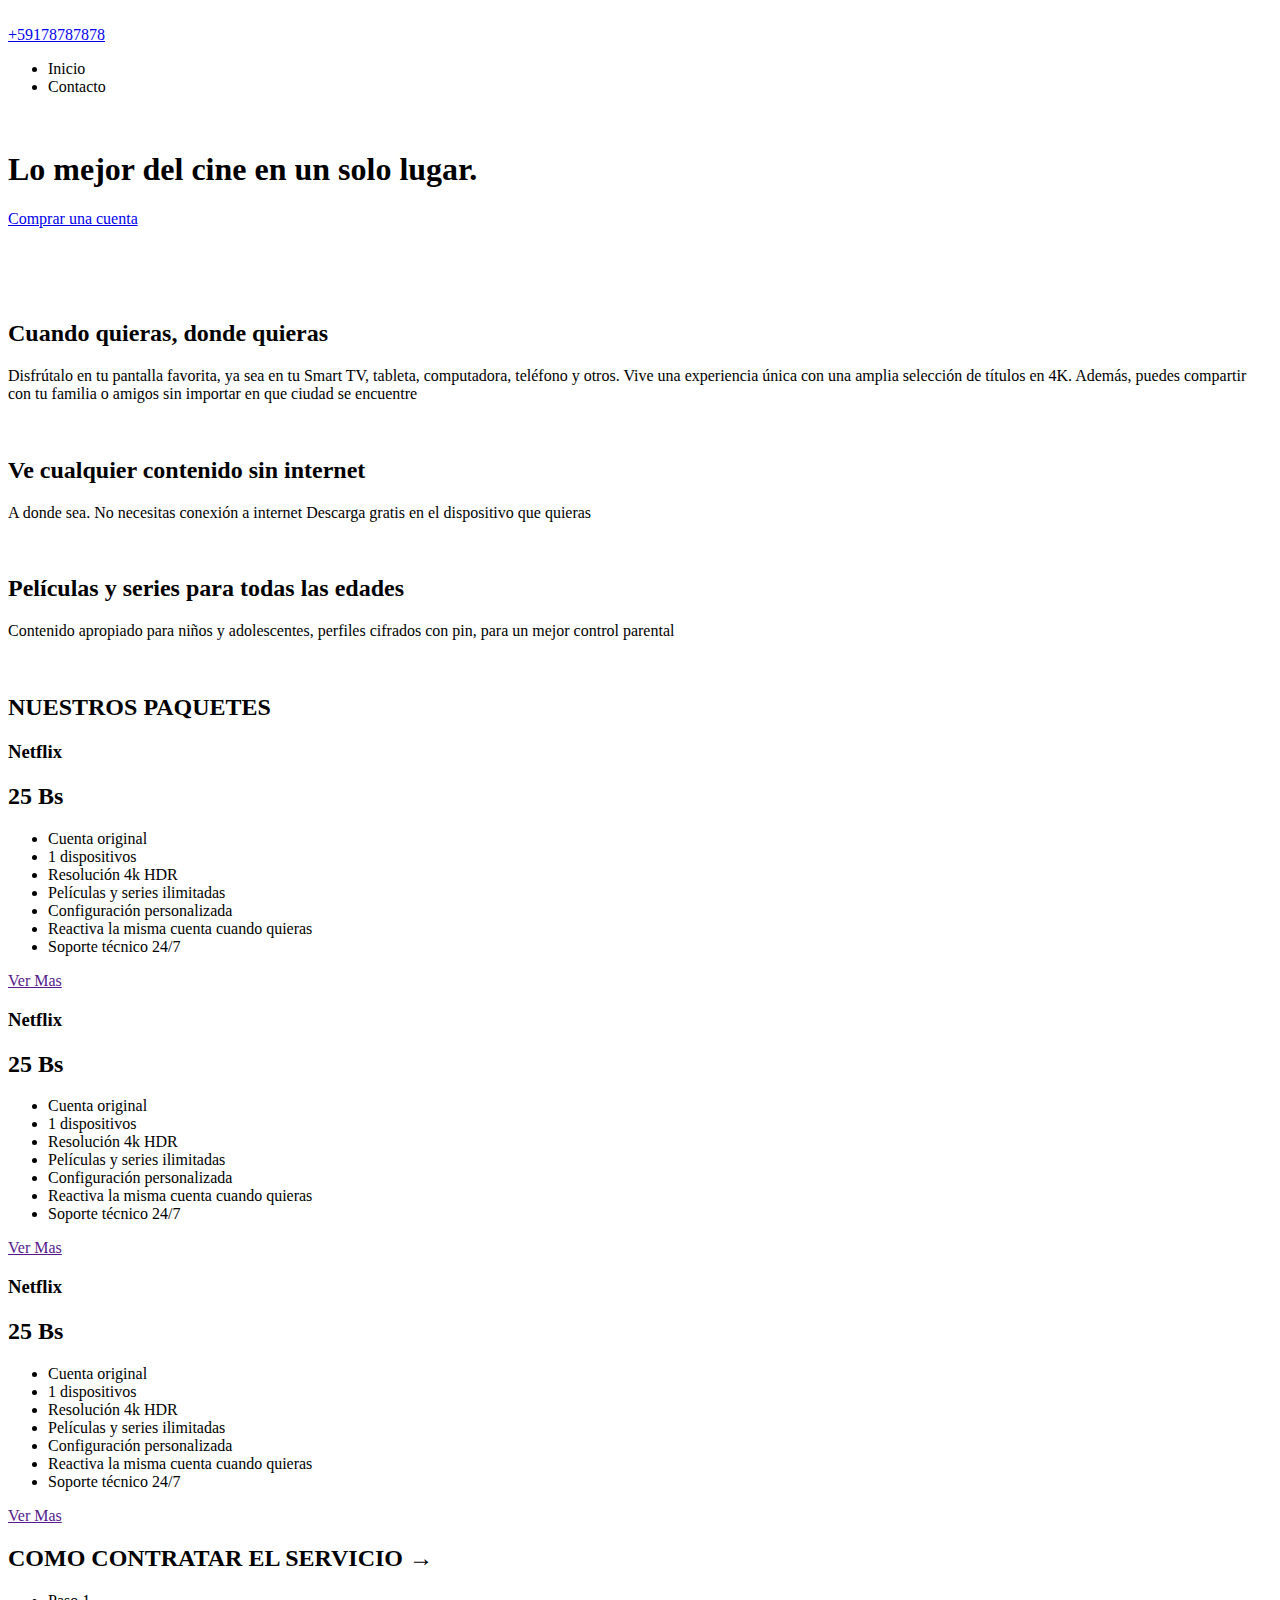
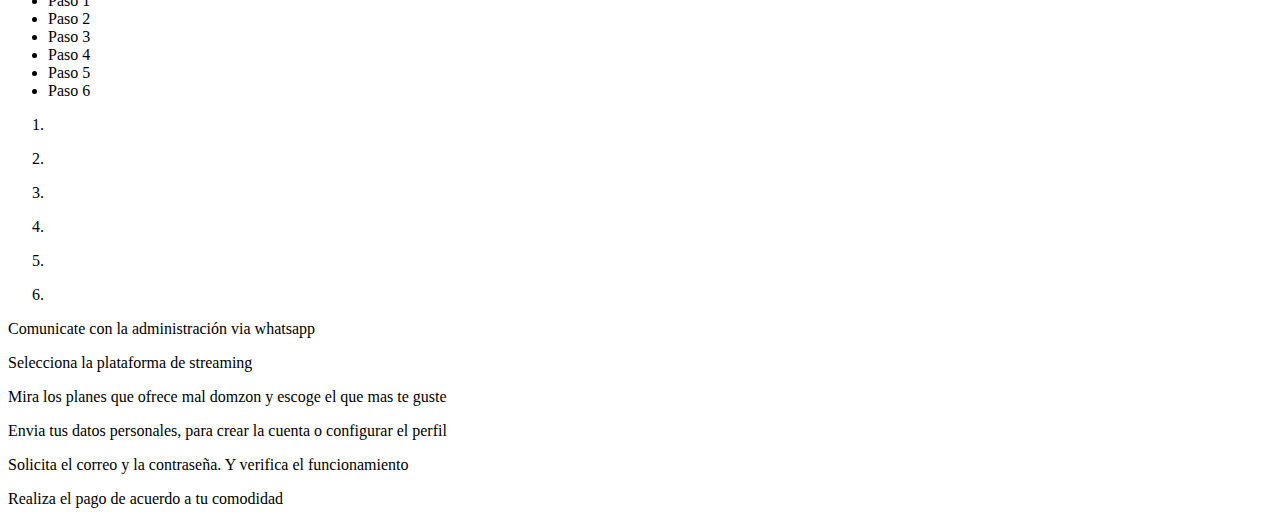
==== index.html @ 806fa6c8 "Update index.html" ====
<!DOCTYPE html>
<html lang="en">
<head>
    <meta charset="UTF-8">
    <meta name="viewport" content="width=device-width, initial-scale=1.0">
    <title>Document</title>
    <link rel="preconnect" href="https://fonts.gstatic.com">
<link href="https://fonts.googleapis.com/css2?family=Roboto:wght@700&display=swap" rel="stylesheet" >
    <link rel="stylesheet" href="css/index.css">
    <link rel="stylesheet" href="css/fixed.css">
    <link rel="stylesheet" href="css/responsive.css">
    
</head>
<body>
    <div class="header-principal">
        <header class="header" id="header">
            <picture class="margen">
                <img src="img/mall domzon.svg" alt="" class="logo small">
            </picture>
            <nav class="nav margen">
                <a href="https:wa.me">+59178787878</a>
                <picture>
                    <img src="img/icon/whatsapp.png" alt=""  class="icon-whatsapp">
                </picture>
                <ul>
                    <li>
                        Inicio
                    </li>
                    <li>Contacto</li>
                    
                </ul>
            </nav>
        </header>
    </div>
    <main role="main">
        <section id="hero" class="hero">
            <div class="hero-content">

                <div class="meta m-pos">
                    <picture class="logo logof">
                        <img src="img/arte 2 mall donzom.svg" alt="">
                    </picture>
                    <h1 class="heading">
                        Lo mejor del cine 
                        <span>en un solo lugar.</span> 
                    </h1>
                    <div class="button-group">
                        <a href="https://wa.me/5521963124564?text=Send%20quote" class="btn-primary" target="_blank">Comprar una cuenta</a>
                    </div>
                </div>

                <div class="background-image large">
                    <div class="background-wrapper" style="background-image: url('https://ffernandluis.github.io/malldomzon/img/back-big.jpg')"></div>
                </div>
                <div class="background-image small">
                    <div class="background-wrapper" style="background-image: url('https://ffernandluis.github.io/malldomzon/img/back-smalll.jpg');"></div>
                </div>

                <div class="container-list">
                    <div class="container-plus">
                        <div class="item-plus">
                            <img src="img/icon/netflix.png" alt="">
                        </div>
                        <div class="item-plus ">
                            <img src="img/icon/disney.png" alt="">
                        </div>
                        <div class="item-plus">
                            <img src="img/icon/prime.png" alt="">
                        </div>
                        <div class="item-plus">
                            <img src="img/icon/disney.png" alt="">
                        </div>
                    </div>
                </div>
            </div>
        </section>

        <section id="caption" class="caption">
            <div class="wrapper w-reverse">
                <div class="meta m-caption">
                    <h2 class="title title2">Cuando quieras, donde quieras</h2>
                    <p class=" x-large">
                        Disfrútalo en tu pantalla favorita, ya sea en tu
                        Smart TV, tableta, computadora, teléfono y otros.
                        Vive una experiencia única con una amplia
                        selección de títulos en 4K. Además, puedes
                        compartir con tu familia o amigos sin importar en
                        que ciudad se encuentre

                    </p>
                </div>
                <div class="foreground-image">
                    <source media="(max-width: 768px)" srcset="https://cannonball-cdn.bamgrid.com/assets/originals/MLP_DevicesLockup_LATAM_EN_mobile.png">
                    <source media="(min-width: 769px)" srcset="https://cannonball-cdn.bamgrid.com/assets/originals/MLP_DevicesLockup_LATAM_EN_desktop.png">
                    <img src="img/img1.png" alt="">
                </div>
            </div>
        </section>





        <section class="back-black">
            <section id="caption2" class="caption caption2">
                <div class="wrapper">
                    <div class="meta m-caption">
                        <h2 class="title title3">Ve cualquier contenido sin internet</h2>
                        <p class=" x-large">
                            A donde sea. No necesitas conexión a internet
                            Descarga gratis en el dispositivo que quieras
    
                        </p>
                    </div>
                    <div class="foreground-image">
                        <source media="(max-width: 768px)" srcset="https://cannonball-cdn.bamgrid.com/assets/originals/MLP_DevicesLockup_LATAM_EN_mobile.png">
                        <source media="(min-width: 769px)" srcset="https://cannonball-cdn.bamgrid.com/assets/originals/MLP_DevicesLockup_LATAM_EN_desktop.png">
                        <img src="img/img2.jpg" alt="">
                    </div>
                </div>
            </section>
        </section>



        <section id="caption" class="caption">
            <div class="wrapper w-reverse">
                <div class="meta m-caption meta-grid1">
                    <h2 class="title title2">Películas y series para todas las edades</h2>
                    <p class=" x-large">
                        Contenido apropiado para niños y adolescentes, perfiles
                        cifrados con pin, para un mejor control parental


                    </p>
                </div>
                <div class="foreground-image">
                    <source media="(max-width: 768px)" srcset="https://cannonball-cdn.bamgrid.com/assets/originals/MLP_DevicesLockup_LATAM_EN_mobile.png">
                    <source media="(min-width: 769px)" srcset="https://cannonball-cdn.bamgrid.com/assets/originals/MLP_DevicesLockup_LATAM_EN_desktop.png">
                    <img src="img/img3.png" alt="">
                </div>
            </div>
        </section>


        <section class="card-container back-black">
            <div class="container-card-price">
                <h2 class="title-card title">NUESTROS PAQUETES</h2>
                <div class="container-price">
                    <div class="card-item">
                        <div class="title-price">
                            <h3>Netflix</h3>
                        </div>
                        <div class="price-price">
                            <h2>25 Bs</h2>
                        </div>
                        <div class="card-list">
                            <ul>
                                <li>Cuenta original</li>
                                <li>1 dispositivos</li> 
                                <li>Resolución 4k HDR</li>
                                <li>Películas y series
                                    ilimitadas</li>
                                <li>Configuración
                                    personalizada</li>
                                <li>Reactiva la misma
                                    cuenta cuando quieras</li>
                                <li>Soporte técnico 24/7</li>
                            </ul>
                        </div>
                        <div class="button-container">
                            <a href="">Ver Mas</a>
                        </div>
                    </div>
                    <div class="card-item">
                        <div class="title-price">
                            <h3>Netflix</h3>
                        </div>
                        <div class="price-price">
                            <h2>25 Bs</h2>
                        </div>
                        <div class="card-list">
                            <ul>
                                <li>Cuenta original</li>
                                <li>1 dispositivos</li> 
                                <li>Resolución 4k HDR</li>
                                <li>Películas y series
                                    ilimitadas</li>
                                <li>Configuración
                                    personalizada</li>
                                <li>Reactiva la misma
                                    cuenta cuando quieras</li>
                                <li>Soporte técnico 24/7</li>
                            </ul>
                        </div>
                        <div class="button-container">
                            <a href="">Ver Mas</a>
                        </div>
                    </div>
                    <div class="card-item">
                        <div class="title-price">
                            <h3>Netflix</h3>
                        </div>
                        <div class="price-price">
                            <h2>25 Bs</h2>
                        </div>
                        <div class="card-list">
                            <ul>
                                <li>Cuenta original</li>
                                <li>1 dispositivos</li> 
                                <li>Resolución 4k HDR</li>
                                <li>Películas y series
                                    ilimitadas</li>
                                <li>Configuración
                                    personalizada</li>
                                <li>Reactiva la misma
                                    cuenta cuando quieras</li>
                                <li>Soporte técnico 24/7</li>
                            </ul>
                        </div>
                        <div class="button-container">
                            <a href="">Ver Mas</a>
                        </div>
                    </div>
                </div>
            </div>
        </section>



        <section class="lines back-black">
            <section class="section intro">
                <div class="container">
                  <h2 class="title title2">COMO CONTRATAR EL SERVICIO &rarr;</h2>
                </div>
            </section>
              
            <section class="timeline ">
                <ul class="list-list">
                    <li>Paso 1</li>
                    <li>Paso 2</li>
                    <li>Paso 3</li>
                    <li>Paso 4</li>
                    <li>Paso 5</li>
                    <li>Paso 6</li>
                </ul>
                <ol>
                  <li>
                    <div>
                    </div>
                  </li>
                  <li>
                    <div>
                    </div>
                  </li>
                  <li>
                    <div>
                    </div>
                  </li>
                  <li>
                    <div>
                    </div>
                  </li>
                  <li>
                    <div>
                    </div>
                  </li>
                  <li>
                    <div>
                    </div>
                  </li>
                  
                  
              
                <!-- <div class="arrows">
                  <button class="arrow arrow__prev disabled" disabled>
                    <img src="https://s3-us-west-2.amazonaws.com/s.cdpn.io/162656/arrow_prev.svg" alt="prev timeline arrow">
                  </button>
                  <button class="arrow arrow__next">
                    <img src="https://s3-us-west-2.amazonaws.com/s.cdpn.io/162656/arrow_next.svg" alt="next timeline arrow">
                  </button>
                </div> -->
                </ol>
                <div class="text m-caption">

                    <div class="text-p">
                        <p>
                            Comunicate con la administración via whatsapp
                        </p>
                        <p>
                            Selecciona la plataforma de streaming
                        </p>
                        <p>
                            Mira los planes que ofrece mal domzon y escoge el que mas te guste
                        </p>
                        <p>
                            Envia tus datos personales, para crear la cuenta o configurar el perfil
                        </p>
                        <p>
                            Solicita el correo y la contraseña. Y verifica el funcionamiento
                        </p>
                        <p>
                            Realiza el pago de acuerdo a tu comodidad
                        </p>
                    </div>
                </div>

            </section>
        </section>
    </main>
    <script src="js/fixed.js">

    </script>
</body>
</html>
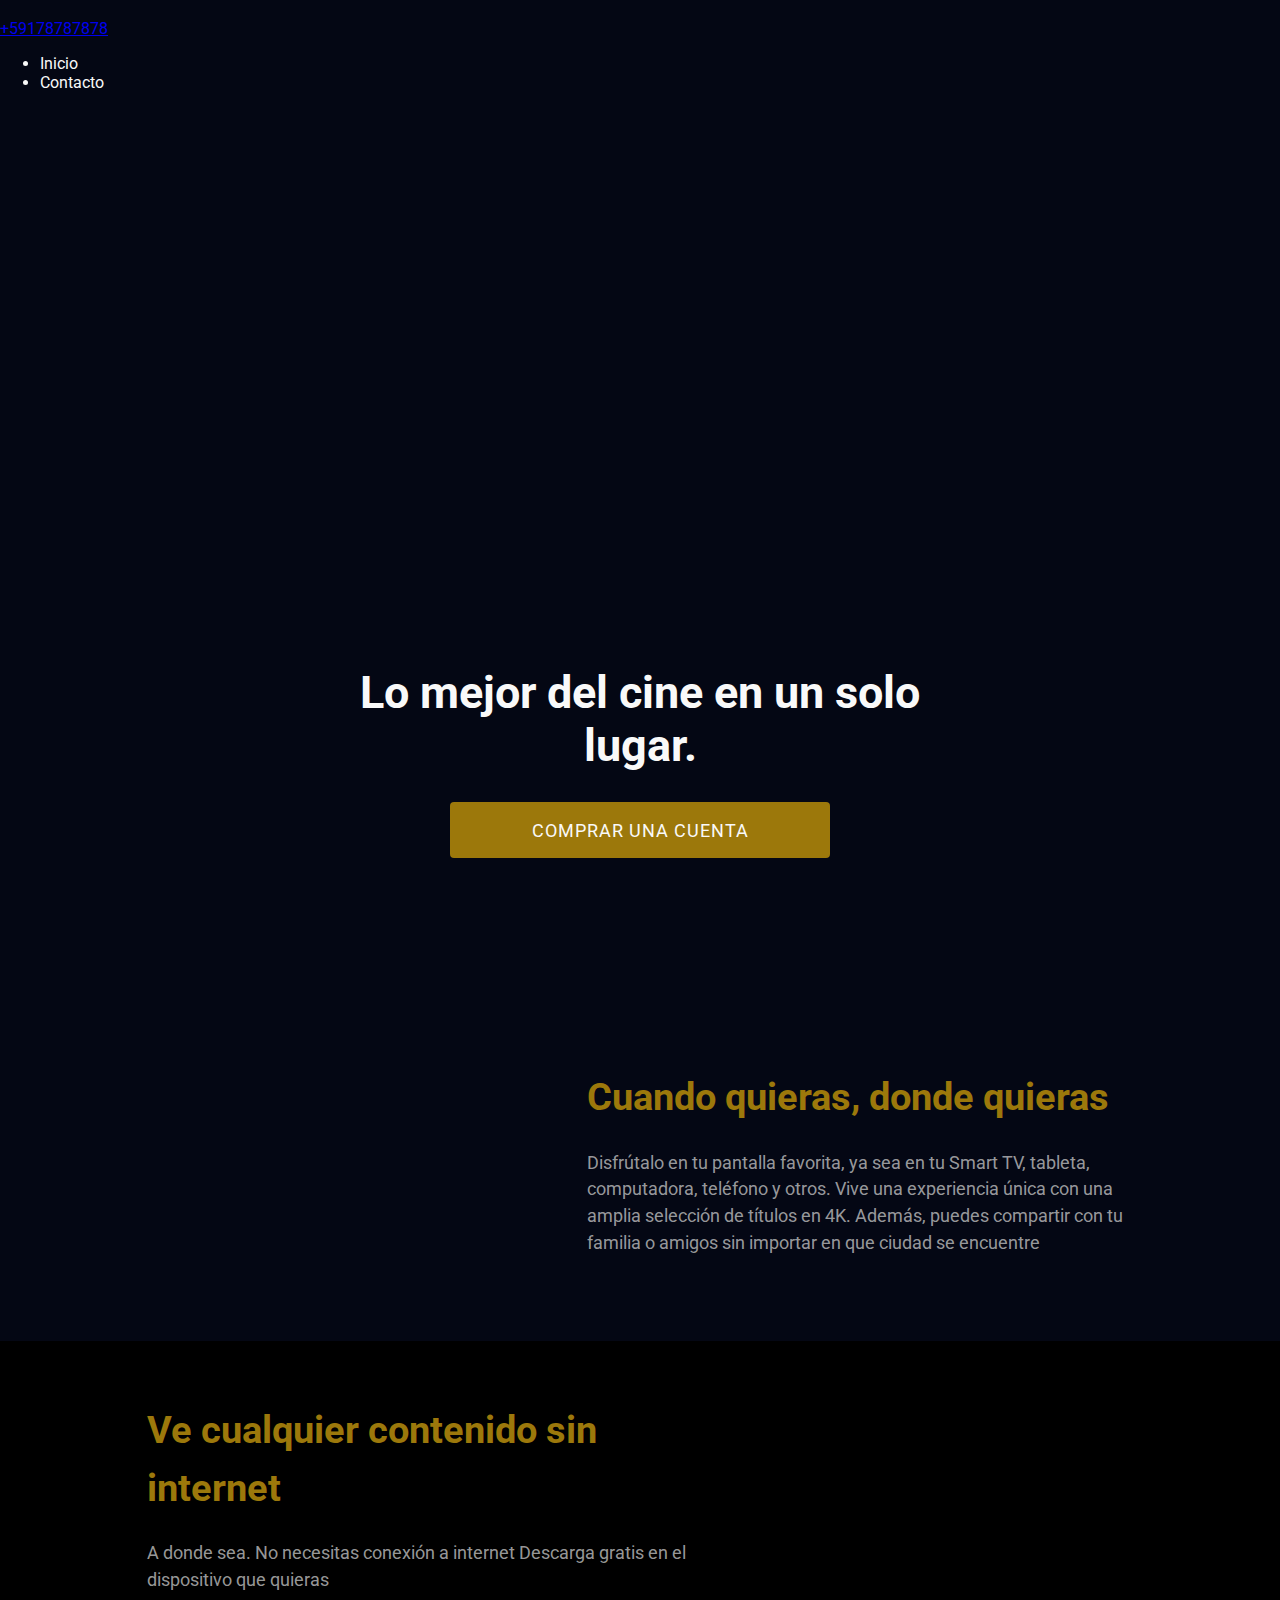
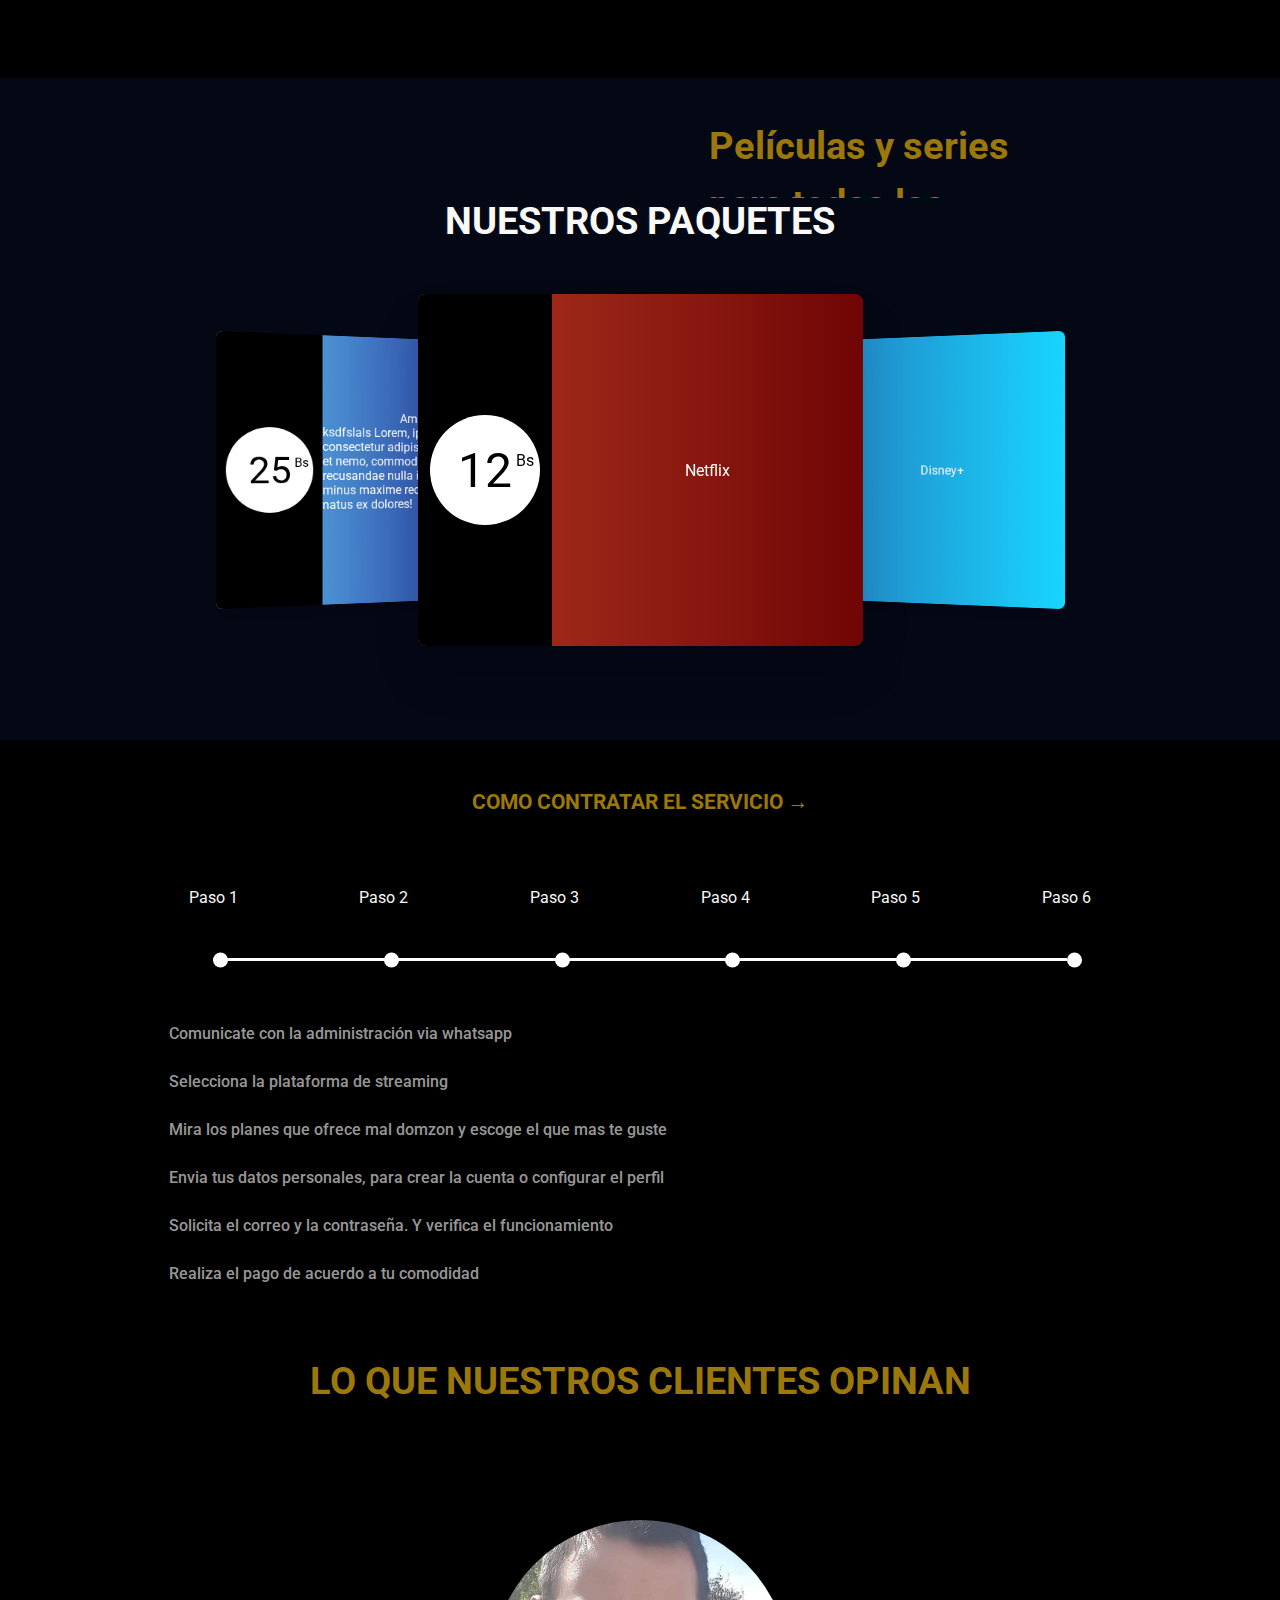
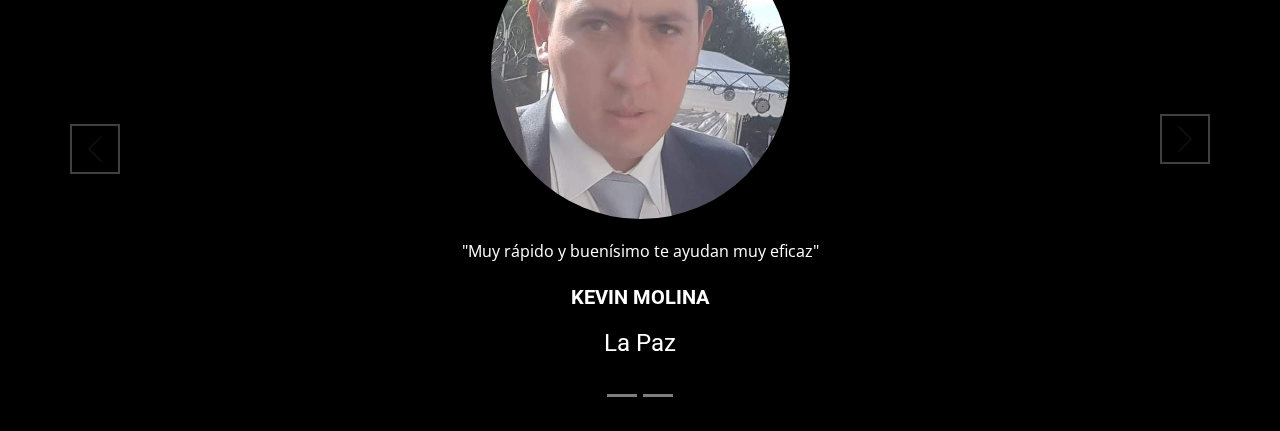
==== commit 3ff75ef8: "Merge pull request #3 from nomikugg/gh-pages" ====
--- a/index.html
+++ b/index.html
@@ -2,13 +2,18 @@
 <html lang="en">
 <head>
     <meta charset="UTF-8">
+    <meta name="theme-color" content="#000000" />
     <meta name="viewport" content="width=device-width, initial-scale=1.0">
-    <title>Document</title>
+    <title>MallDomzon</title>
+    <!-- <link rel="stylesheet" href="css/awesome.css"> -->
+    <link rel="stylesheet" href="https://use.fontawesome.com/releases/v5.5.0/css/all.css" integrity="sha384-B4dIYHKNBt8Bc12p+WXckhzcICo0wtJAoU8YZTY5qE0Id1GSseTk6S+L3BlXeVIU" crossorigin="anonymous">
     <link rel="preconnect" href="https://fonts.gstatic.com">
 <link href="https://fonts.googleapis.com/css2?family=Roboto:wght@700&display=swap" rel="stylesheet" >
     <link rel="stylesheet" href="css/index.css">
     <link rel="stylesheet" href="css/fixed.css">
     <link rel="stylesheet" href="css/responsive.css">
+    <link rel="icon" href="img/mall domzon.svg">
+    
     
 </head>
 <body>
@@ -143,7 +148,7 @@
         </section>
 
 
-        <section class="card-container back-black">
+        <!-- <section class="card-container back-black">
             <div class="container-card-price">
                 <h2 class="title-card title">NUESTROS PAQUETES</h2>
                 <div class="container-price">
@@ -152,7 +157,8 @@
                             <h3>Netflix</h3>
                         </div>
                         <div class="price-price">
-                            <h2>25 Bs</h2>
+                            <h2 class="text-font">25 </h2>
+                            <span>Bs</span>
                         </div>
                         <div class="card-list">
                             <ul>
@@ -177,7 +183,8 @@
                             <h3>Netflix</h3>
                         </div>
                         <div class="price-price">
-                            <h2>25 Bs</h2>
+                            <h2 class="text-font">25 </h2>
+                            <span>Bs</span>
                         </div>
                         <div class="card-list">
                             <ul>
@@ -202,7 +209,8 @@
                             <h3>Netflix</h3>
                         </div>
                         <div class="price-price">
-                            <h2>25 Bs</h2>
+                            <h2 class="text-font">25 </h2>
+                            <span>Bs</span>
                         </div>
                         <div class="card-list">
                             <ul>
@@ -224,8 +232,26 @@
                     </div>
                 </div>
             </div>
-        </section>
-
+        </section> -->
+        <div class="cards">
+            <h2 class="title_paquetes">NUESTROS PAQUETES</h2>
+            <div class="card fill-ligth-blue" data-card="0">
+              <div class="card__icon" data-icon="25"></div>
+              <div class="card__detail">Amazon Prime
+                <p>
+                    ksdfslals Lorem, ipsum dolor sit amet consectetur adipisicing elit. Totam est iure, et nemo, commodi, quo magnam blanditiis recusandae nulla ipsum ipsa. Delectus minus maxime recusandae maiores ullam natus ex dolores!
+                </p>
+              </div>
+            </div>
+            <div class="card fill-red" data-card="1">
+              <div class="card__icon" data-icon="12"></div>
+              <div class="card__detail">Netflix</div>
+            </div>
+            <div class="card fill-blue" data-card="2">
+              <div class="card__icon" data-icon="20"></div>
+              <div class="card__detail">Disney+</div>
+            </div>
+          </div>
 
 
         <section class="lines back-black">
@@ -307,9 +333,96 @@
 
             </section>
         </section>
+
+
+        <!-- Fedback -->
+        <!-- <section class="swripe-container">
+            <div class="swripw-wrapper">
+                <div class="swriper-slide">
+                    <div class="brk-testimonials-dash-one">
+                        <div class="brk-testimonials-dash-one__info">
+                            <div class="brk-testimonials-dash-one__img">
+                                <img src="img/people.jpeg" alt="">
+                            </div>
+                            <div class="brk-rating brk-library-rendered" data-brk-library="component__elements">
+                                <div class="brk-rating__layer brk-dark-font-color">
+                                    <i class="fas fa-star"></i>
+                                    <i class="fas fa-star"></i>
+                                    <i class="fas fa-star"></i>
+                                    <i class="fas fa-star"></i>
+                                    <i class="fas fa-star"></i>
+                                </div>
+                                <div class="brk-rating__imposition brk-base-font-color" style="width: 80%">
+                                    <div class="visible">
+                                        <i class="fas fa-star"></i>
+                                        <i class="fas fa-star"></i>
+                                        <i class="fas fa-star"></i>
+                                        <i class="fas fa-star"></i>
+                                        <i class="fas fa-star"></i>
+                                    </div>
+                                </div>
+                            </div>
+                            <div class="title">
+                                <h4 class="font__family-montserrat font__weight-bold">Mark Donavant</h4>
+                            </div>
+                        </div>
+                        <div class="brk-testimonials-dash-one__description">
+                            For many small business owners and entrepreneurs, popular apps like Uber and Snapchat are sources of inspiration. It's easy to see the appeal of mobile apps: they can provide a direct connection between businesses.
+                        </div>
+                    </div>
+                </div>
+            </div>
+        </section> -->
+        
+
+
+        <!-- <div class="cards">
+            <div class="card fill-ligth-blue" data-card="0">
+              <div class="card__icon" data-icon="25"></div>
+              <div class="card__detail">Amazon Prime
+              ksdfslals Lorem, ipsum dolor sit amet consectetur adipisicing elit. Totam est iure, et nemo, commodi, quo magnam blanditiis recusandae nulla ipsum ipsa. Delectus minus maxime recusandae maiores ullam natus ex dolores!
+              </div>
+            </div>
+            <div class="card fill-red" data-card="1">
+              <div class="card__icon" data-icon="12"></div>
+              <div class="card__detail">Netflix</div>
+            </div>
+            <div class="card fill-blue" data-card="2">
+              <div class="card__icon" data-icon="20"></div>
+              <div class="card__detail">Disney+</div>
+            </div>
+          </div> -->
+          <section class="iframe" style="background-color: #000;">
+              <h2 class="title title2" style="text-align: center; padding-top: 3rem; background-color: #000;">
+                  LO QUE NUESTROS CLIENTES OPINAN
+              </h2>
+              <iframe src="whatthisis.html" frameborder="0" scrolling= "no" width="100%" height="600rem"></iframe>
+          </section>
+
+
+          <!-- <section>
+              <div class="container">
+                <button id="button">Boton</button>
+              </div>
+              <table>
+                  <thead>
+                      <tr>
+                          <th>Titulo</th>
+                          <th>Artista</th>
+                      </tr>
+                  </thead>
+                    <tbody id="res">
+                        
+                    </tbody>
+              </table>
+              
+          </section> -->
+
     </main>
     <script src="js/fixed.js">
 
     </script>
+    <script src="js/card-router.js"></script>
+    <script src="js/name_json.js"></script>
 </body>
 </html>
--- a/css/index.css
+++ b/css/index.css
@@ -0,0 +1,375 @@
+body{
+    margin: 0;
+    padding: 0;
+    background-color: #040714;
+    background-repeat: no-repeat;
+    background-size: 100% auto;
+    background-position: top;
+    color: #f9f9f9;
+    overflow-x: hidden;
+}
+body, button, input, select {
+    /* font-family: 'Avenir Roman',sans-serif; */
+    font-family: 'Roboto', sans-serif;
+}
+h2, h3, h4, h5, p {
+    margin: 0 0 24px;
+}
+
+@media only screen and (max-width: 1023px) and (min-width: 769px){
+h1, h2 {
+    font-size: 3vw;
+}
+}
+
+@media only screen and (max-width: 1600px) and (min-width: 1024px){
+    h1 {
+        font-size: 3.5vw;
+        text-align: center;
+    }
+
+    h2 {
+        font-size: 3vw;
+    }
+    .x-large{
+        font-size: 1.4vw;
+    }
+}
+.hero .background-image.large {
+    display: block;
+}
+.hero .background-image {
+    transition-timing-function: ease-out;
+    transition: opacity .5s;
+    transition-delay: .1s;
+
+}
+.hero .background-wrapper {
+    
+    height: 100%;
+    background-position: top;
+    background-size: 100%;
+    background-repeat: no-repeat;
+    
+}
+
+.hero, .hero .hero-content {
+    display: flex;
+    flex-direction: column;
+}
+.hero .hero-content {
+    width: 100%;
+    position: relative;
+    padding: 80px;
+    min-height: 100vh;
+    justify-content: center;
+    box-sizing: border-box;
+    align-items: center;
+}
+
+.hero .background-image {
+    position: absolute;
+    top: 0;
+    right: 0;
+    left: 0;
+    height: 200%;
+    z-index: -1;
+    pointer-events: none;
+    overflow: hidden;
+}
+
+.hero .background-image.small {
+    display: none;
+}
+@media only screen and (max-width: 768px){
+.hero .background-image.small {
+    display: block;
+
+}
+
+.logo img {
+    display: block;
+    width: 80%;
+    margin: auto;
+}
+
+}
+@media only screen and (min-width: 768px){
+    .button-group{
+        width: 60%;
+    }
+}
+.meta.m-pos{
+    position: absolute;
+    align-items: center;
+}
+.meta{
+    bottom: 0;
+    
+    max-width: 632px;
+    display: flex;
+    flex-direction: column;
+    
+    align-content: flex-end;
+}
+
+
+.logo {
+    width: 100%;
+    font-size: 0;
+    display: inline-block;
+    max-width: 750px;
+}
+
+.btn-primary {
+    color: #f9f9f9;
+    background-color: #9c780b;
+    border: 1px solid transparent;
+    display: inline-block;
+    cursor: pointer;
+    border-radius: 4px;
+    box-sizing: border-box;
+    vertical-align: middle;
+    text-decoration: none;
+    font-weight: 400;
+    text-align: center;
+    letter-spacing: 1px;
+    transition: all .2s ease 0s;
+    font-size: 18px;
+    padding: 16.5px 14px;
+    text-transform: uppercase;
+    margin-bottom: 150px;
+    width: 100%;
+    max-width: 450px;
+    min-width: auto;
+    
+}
+.caption{
+    width: 90%;
+    margin: 0 auto;
+}
+.container-list{
+    width: 60%;
+    margin: 0 auto;
+    bottom: 0;
+    position: absolute;
+    
+}
+.container-plus{
+    display: flex;
+    justify-self: center;
+    align-items: center;
+    justify-content: center;
+}
+
+.item-plus{
+    width: 100px;
+    margin: 0 20px;
+}
+.i-netflix{
+    width: 80px;
+}
+.item-plus img{
+    width: 100%;
+}
+
+
+
+
+/* kdsfsldjdslkfj */
+
+.caption {
+    position: relative;
+    overflow: hidden;
+}
+.m-caption{
+    line-height: 1.5;
+    color: hsla(0,0%,75.3%,.8);
+    padding: 0 4%;
+}
+.wrapper{
+    display: flex;
+    align-items: center;
+    justify-content: flex-start;
+
+    
+}
+.wrapper.w-reverse{
+    flex-direction: row-reverse;
+}
+.title2, .title3{
+    color: #9c780b;
+}
+.caption .foreground-image img {
+    display: block;
+    width: 100%;
+}
+.caption .foreground-image {
+    flex: 1 1 auto;
+}
+
+.meta-grid1{
+    position: absolute;
+    z-index: 3;
+    left: 52%;
+    transform: translateY(-50%);
+    top: 55%;
+    width: 40%;
+}
+@media only screen and (max-width: 1439px) and (min-width: 1024px){
+.caption .wrapper {
+    padding: 60px 40px;
+}
+}
+.back-black{
+    width: 100%;
+}
+
+.caption2, .back-black{
+    background-color: #000000;
+}
+/* card container
+
+
+
+
+
+*/
+
+
+
+
+
+
+
+
+
+.container-card-price{
+    width: 70%;
+    margin: auto;
+    padding: 50px;
+}
+.container-price{
+    display: flex;
+    flex-direction: row;
+    justify-content: center;
+}
+.title-card{
+    text-align: center;
+    margin: 1.3rem 0;
+    padding: 0.4rem;
+}
+.card-item{
+    border-radius: 12px;
+    background-color: #9c780b;
+    color: white;
+    display: flex;
+    flex-direction: column;
+    justify-content: center;
+    align-items: center;
+    padding: 4rem 3rem;
+    margin: 0 1rem;
+    overflow: hidden;
+}
+/* .section SECTION
+–––––––––––––––––––––––––––––––––––––––––––––––––– */
+
+.section {
+    /* background: #0f0f0f; */
+    padding: 50px 0;
+  }
+  
+  .section .container {
+    
+    max-width: 1200px;
+    margin: 0 auto;
+    text-align: center;
+  }
+  
+  .section h1 {
+    font-size: 2.5rem;
+  }
+  
+  .section h2 {
+    font-size: 1.3rem;
+  }
+  
+  
+  /* TIMELINE
+  –––––––––––––––––––––––––––––––––––––––––––––––––– */
+  
+  .timeline {
+    width: 80%;
+    margin: auto;
+    white-space: nowrap;
+    overflow-x: hidden;
+    overflow-y: hidden;
+  }
+  
+  
+  .timeline ol li div, ol{
+      margin: 0;
+  }
+  
+  .timeline ol li {
+    margin: 0 0;
+    position: relative;
+    display: inline-block;
+    list-style-type: none;
+    width: calc(100%/6);
+    height: 3px;
+    background: #fff;
+  }
+
+  .timeline ol {
+    font-size: 0;
+    width: 100%;
+    margin-left:  calc(100%/6/2) ;
+    padding: 35px 0 45px 0;
+    
+    transition: all 1s;
+  }
+  
+  .timeline ol li:last-child {
+    
+    background-color: transparent;
+  }
+  
+  
+  .timeline ol li div {
+    
+    position: absolute;
+    top: 50%;
+    
+    bottom: 0;
+    margin: 0;
+    width: 15px;
+    height: 15px;
+    transform: translateY(-50%);
+    border-radius: 50%;
+    background: #ffffff;
+  }
+  .timeline ol li div:hover{
+      cursor: pointer;
+  }
+.list-list{
+
+    list-style: none;
+    display: flex;
+    justify-content: space-around;
+}
+ul.list-list{
+    padding-left: 0;
+    margin: 0;
+    width: 100%;
+    margin-bottom: 1rem;
+}
+
+.text{
+    margin-top: 1rem;
+    font-weight: 500;
+}
+
+.fixed-content .icon-whatsapp{
+    width: 20px;
+}
--- a/css/responsive.css
+++ b/css/responsive.css
@@ -0,0 +1,546 @@
+
+/* responsive web
+
+*/
+
+
+*,::after, ::before {
+    box-sizing: border-box;
+}
+
+@media only screen and (max-width: 769px){
+    h1.heading {
+        font-size: 5vw;
+        width: 80%;
+        text-align: center;
+        margin: 0 0 1.2vh;
+    }
+    .btn-primary{
+        font-size:  2.7vw;
+        margin-bottom: 27vh;
+    
+    }
+    /* .small{
+        width: 100%;
+        
+    } */
+
+    .item-plus {
+        margin: 0 0.7vw;
+    }
+    .container-list {
+        width: 70%;
+        margin-bottom: 0;
+    }
+    .wrapper.w-reverse, .wrapper {
+        flex-direction: column-reverse;
+    }
+    .hero .background-image.large {
+        display: none;
+    }
+    .logo{
+        width: 70%;
+    }
+    
+}
+@media only screen and (max-width: 716px){
+
+    @media (orientation: landscape) {
+        /* body {
+            background-color: red;
+        } */
+        .logo img{
+            width: 60%;
+        }
+        h1.heading{
+            font-size: 4vw;
+        }
+        .btn-primary{
+            font-size: 2vw;
+        }
+        .fixed-content{
+            padding: 0;
+        }
+    }
+}
+@media only screen and (max-width: 420px){
+    .logo {
+        width: 100%;
+    }
+    h1.heading{
+        margin: 3vh 0;
+        font-size: 6vw;
+    }
+    .btn-primary{
+        font-size: 4vw;
+    }
+
+    .card-item{
+        width: 90%;
+        padding: 0;
+        margin: auto;
+    }
+    .container-price{
+        flex-direction: column;
+    }
+    .container-card-price{
+        width: 100%;
+        padding: 0;
+        margin: 0;
+    }
+    .container-list {
+        width: 70%;
+        margin-bottom: 12vh;
+    }
+    .meta-grid1 {
+        position: static;
+        
+        transform: translateY(0);
+        width: 90%;
+    }
+    
+}
+@media only screen and (max-width: 560px){
+    .fixed-content{
+        padding: 0;
+    }
+    .margen{
+        margin: 0 1.5rem;
+    }
+    .nav ul{
+        padding: 0.5rem;
+    }
+    .nav ul,  .nav a {
+        margin-right: 1.2rem;
+    }
+    .nav ul li{
+        margin-right: 1rem;
+    }
+    nav.nav{
+        font-size: 0.8rem;
+    }
+    img.icon-whatsapp{
+        width: 1.2rem;
+    }
+}
+
+.card-list ul li {
+    margin: 0.7rem;
+    
+    color: hsla(0,0%,75.3%,.8);
+    padding: 0 4%;
+}
+.card-list ul{
+    padding: 0;
+    text-align: center;
+}
+.card-item{
+    margin-bottom: 2rem;
+    margin-top: 1rem;
+
+}
+.title-price{
+    margin-top: 2rem;
+}
+.button-container{
+    margin-bottom: 2.2rem;
+    margin-top: 1.3rem;
+}
+.button-container a {
+    text-decoration: none;
+    color: white;
+    text-transform: uppercase;
+    background: black;
+    padding: 0.8rem 2rem;
+    /* border-radius: 0; */
+    margin-top: 2rem;
+    border-radius: 5px;
+}
+
+.text-font{
+    font-size: 3em;
+    margin: 0 0 0.3rem;
+}
+.price-price{
+    display: flex;
+    align-items: flex-end;
+}
+.price-price span{
+    margin: 0 0 0.9rem;
+}
+
+
+.swripe-container{
+    height: auto;
+}
+.swripe-wrapper{
+
+    position: relative;
+    width: 100%;
+    box-sizing: content-box;
+}
+.swriper-slide{
+    height: auto;
+}
+.brk-testimonials-dash-one {
+    max-width: 970px;
+    margin: 58px 15px 0;
+    padding-top: 69px;
+    position: relative;
+    text-align: left;
+    display: flex;
+    justify-content: center;
+    flex-wrap: wrap;
+}
+.brk-testimonials-dash-one:before {
+    content: '';
+    position: absolute;
+    top: 0;
+    left: 15px;
+    right: 15px;
+    width: 100%;
+    height: 1px;
+    background: url(../../img/hatch_1.png) repeat-x;
+}
+
+
+.brk-testimonials-dash-one__info {
+    flex-basis: 160px;
+    min-width: 160px;
+    text-align: center;
+    padding-top: 10px;
+}
+@media (max-width: 767px){
+    .brk-testimonials-dash-one__info {
+        flex-basis: 160px;
+        min-width: 160px;
+        padding-top: 0;
+    }
+}
+@media (max-width: 575px){
+    .brk-testimonials-dash-one__info {
+        flex-basis: 100%;
+        min-height: 0;
+    }
+}
+.brk-testimonials-dash-one__description {
+    flex-basis: calc(100% - 215px);
+    font-size: 1rem;
+    line-height: 26px;
+    padding-left: 12px;
+    color: #585858;
+}
+@media (max-width: 767px){
+    .brk-testimonials-dash-one__description {
+        flex-basis: calc(100% - 160px);
+        text-align: center;
+    }
+}
+@media (max-width: 575px){
+    .brk-testimonials-dash-one__description {
+        flex-basis: 100%;
+        margin-top: 15px;
+        padding-left: 0;
+        text-align: center;
+    }
+}
+.font__family-open-sans {
+    font-family: 'Open Sans',sans-serif;
+}
+.text-center {
+    text-align: center!important;
+}
+
+
+.brk-testimonials-dash-one__img {
+    position: absolute;
+    width: 116px;
+    height: 116px;
+    border-radius: 50%;
+    overflow: hidden;
+    top: 0;
+    left: 47px;
+    transform: translateY(-50%);
+}
+@media (max-width: 767px){
+    .brk-testimonials-dash-one__img {
+        position: static;
+        transform: none;
+        margin: 0 auto 15px;
+    }
+}
+img {
+    max-width: 100%;
+    height: auto;
+}
+
+
+
+
+
+
+
+.brk-testimonials-dash-one__info .brk-rating {
+    margin: 0 auto;
+}
+
+.brk-rating {
+    position: relative;
+    width: 89px;
+}
+.brk-testimonials-dash-one__info h4 {
+    font-size: 1rem;
+    line-height: 20px;
+    margin-top: 10px;
+}
+.font__weight-bold {
+    font-weight: 700;
+}
+.font__family-montserrat {
+    font-family: 'Montserrat',sans-serif;
+}
+.brk-rating__layer {
+    opacity: .6;
+}
+.brk-dark-font-color {
+    color: #585858;
+}
+.brk-rating__layer:after, .brk-rating__layer:before {
+    content: " ";
+    display: table;
+}
+.brk-rating__imposition i, .brk-rating__layer i {
+    display: inline-block;
+    float: left;
+    font-size: .875rem;
+    margin: 0 1px;
+}
+
+.fal, .far {
+    font-weight: 600!important;
+}
+
+.brk-rating__imposition {
+    overflow: hidden;
+    position: absolute;
+    top: 0;
+    left: 0;
+}
+.brk-base-font-color {
+    color: blue;
+}
+.brk-rating__imposition:after, .brk-rating__imposition:before {
+    content: " ";
+    display: table;
+}
+.brk-rating__imposition .visible {
+    width: 89px;
+    height: 15px;
+}
+
+.visible {
+    overflow: visible!important;
+}
+.visible {
+    visibility: visible!important;
+}
+.brk-rating__imposition:after {
+    clear: both;
+}
+.brk-rating__imposition:after, .brk-rating__imposition:before {
+    content: " ";
+    display: table;
+}
+.brk-rating__imposition i, .brk-rating__layer i {
+    display: inline-block;
+    float: left;
+    font-size: .875rem;
+    margin: 0 1px;
+}
+
+.fa, .fas {
+    font-weight: 900!important;
+}
+.fa, .fas {
+    font-weight: 900;
+}
+.fa, .far, .fas {
+    font-family: "Font Awesome 5 Free";
+}
+
+.brk-testimonials-dash-one__info {
+    display: flex;
+    flex-direction: column;
+}
+
+
+
+
+
+
+  .fill-purple
+  {
+    background-image: linear-gradient(90deg, #4addff, #a34dfe);
+  }
+  
+  .fill-green
+  {
+    background-image: linear-gradient(90deg, #ffe40c, #33d497);
+  }
+  .fill-ligth-blue{
+    background-image: linear-gradient(90deg, #63cbfb, #140c7a);
+  }
+  .fill-blue
+  {
+    background-image: linear-gradient(90deg, #285ca5, #18d5ff);
+  }
+  
+  .fill-orange
+  {
+    background-image: linear-gradient(90deg, #fcf595, #ff954d);
+  }
+  .fill-red{
+    background-image: linear-gradient(90deg, #b13721, #700505);
+  }
+  .cards
+  {
+    display:flex;
+    flex-direction:row;
+    align-items:center;
+    justify-content:center;
+    position: relative;
+    height:21.875rem;
+    width:100%;
+  }
+  
+  .card
+  {
+    display:flex;
+    width:27.8125rem;
+    height:22rem;
+    border-radius:0.5rem;
+    transform-origin:center center;
+    transform:scale(1) translate(0px,0px) perspective( 750px ) rotateY(0deg);
+    transition-timing-function: cubic-bezier(0.42, 0, 0.58, 1);
+    transition-duration: 0.5s;
+    position:absolute;
+    top:0;
+    box-shadow:0 30px 50px rgba(0,0,0,0.1);
+    z-index:3;
+    margin-top: 6rem;
+    cursor: pointer;
+    overflow:hidden;
+  }
+  
+  .card *
+  {
+    pointer-events: none;
+  }
+  
+  .card--left
+  {
+    transform:scale(0.75) translate(-335px,0px) perspective( 750px ) rotateY(10deg);
+    box-shadow:0 15px 25px rgba(0,0,0,0.1);
+    z-index:1;
+  }
+  
+  .card--center
+  {
+    transform:scale(1) translate(0px, 0px) perspective( 750px ) rotateY(0deg);
+    box-shadow:0 30px 50px rgba(0,0,0,0.1);
+    z-index:3;
+  }
+  
+  .card--right
+  {
+    transform:scale(0.75) translate(335px,0px) perspective( 750px ) rotateY(-10deg);
+    box-shadow:0 15px 25px rgba(0,0,0,0.1);
+    z-index:1;
+  }
+  
+  .card__icon
+  {
+    width:30%;
+    height:100%;
+    background-color:#000;
+    /* background:rgba(255,255,255,0.5); */
+    position:relative;
+    display:flex;
+    align-items: center;
+    justify-content: center;
+  }
+  
+  .card__icon:before
+  {
+    content:attr(data-icon);
+    font-size:3rem;
+    position:absolute;
+    display:flex;
+    align-items: center;
+    justify-content: center;
+    width:110px;
+    height:110px;
+    border-radius: 50%;
+    background: rgb(255, 255, 255);
+    color: #000;
+  }
+  .card__icon:after{
+      content: "Bs";
+      position: relative;
+      left: 2.5rem;
+      top: -0.6rem;
+      color: #000;
+  }
+  
+  .card__detail
+  {
+    flex:1;
+    display:flex;
+    align-items: center;
+    justify-content: center;
+    flex-direction: column;
+  }
+  
+  @media only screen and (max-width : 736px)
+  {
+    .cards
+    {
+      flex-direction:column;
+      margin:auto 0;
+    }
+  
+    .card
+    {
+      display:flex;
+      width:90%;
+    }
+  
+    .card--left
+    {
+      transform:scale(0.75) translate(0px, -150px) perspective(750px) rotateY(0) rotateX(-10deg) translateZ(-5px);
+    }
+  
+    .card--center
+    {
+      transform:scale(1) translate(0px, 0px) perspective( 750px ) rotateY(0deg)  rotateX(0deg) translateZ(5px);
+    }
+  
+    .card--right
+    {
+      transform:scale(0.75) translate(0px, 150px) perspective(750px) rotateY(0) rotateX(10deg) translateZ(-5px);
+    }
+  
+    .card__icon:before
+    {
+      transform:scale(0.75);
+    }
+  }
+  .title_paquetes{
+      position: absolute;
+      top: 0;
+  }
+
+
+  section.lines.back-black {
+    margin-top: 12rem;
+}